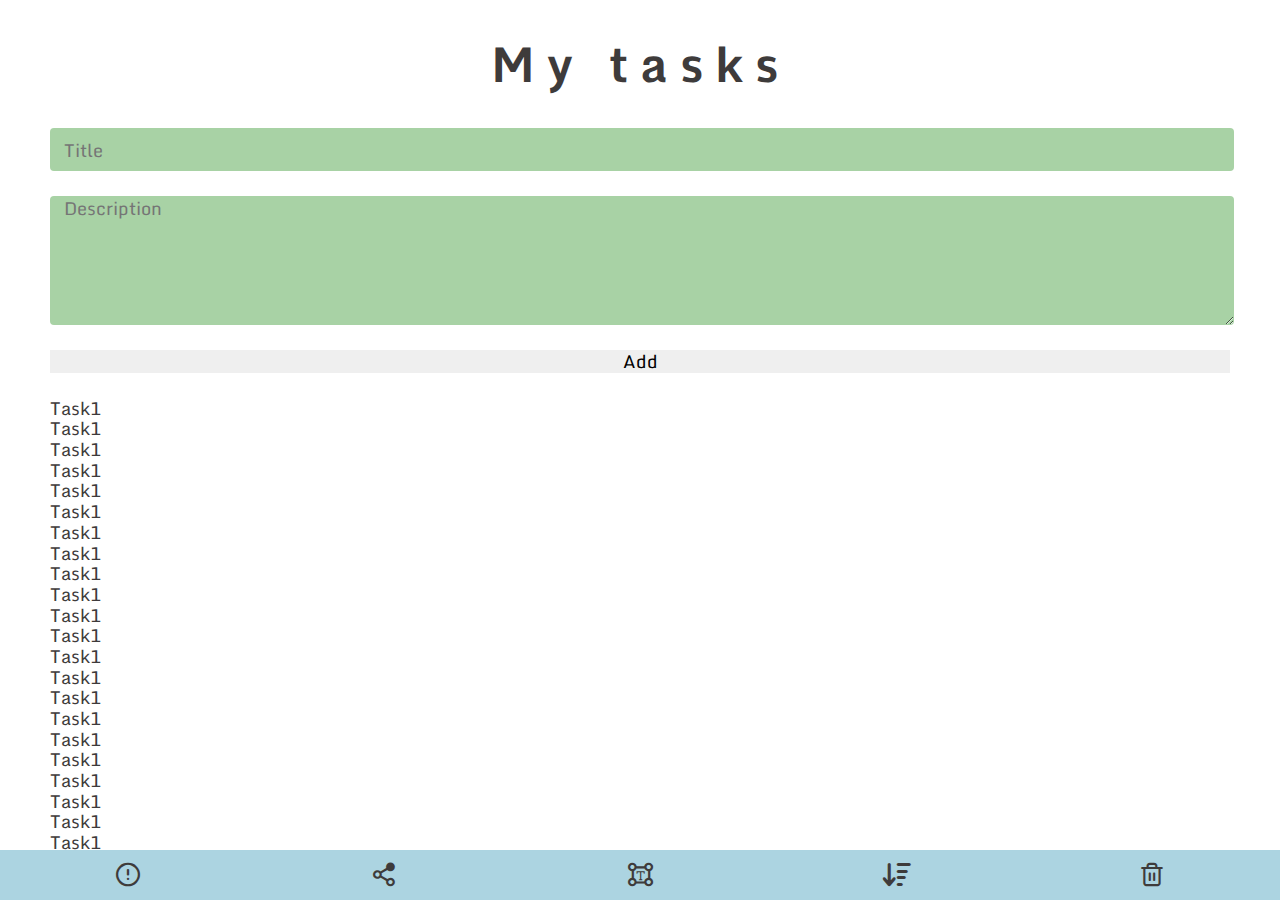
==== test.html @ 3af80680 "add new version" ====
<!DOCTYPE html>
<html lang="en">

<head>
  <meta charset="UTF-8">
  <meta http-equiv="X-UA-Compatible" content="IE=edge">
  <meta name="viewport" content="width=device-width, initial-scale=1.0">

  <link rel="preconnect" href="https://fonts.googleapis.com">
  <link rel="preconnect" href="https://fonts.gstatic.com" crossorigin>
  <link href="https://fonts.googleapis.com/css2?family=Monda:wght@400;700&display=swap" rel="stylesheet">

  <link rel="stylesheet" href="css/normalize.css">
  <link rel="stylesheet" href="css/resets.css">
  <link rel="stylesheet" href="css/icons.css">
  <link rel="stylesheet" href="css/styles.css">

  <title>Document</title>
</head>

<body>
  <h1 class="header-title">My tasks</h1>
  <form class="form">
    <input class="form-title" type="text" placeholder="Title">
    <textarea class="form-desc" placeholder="Description"></textarea>
    <button class=" form-button">Add</button>
  </form>

  <ul class="tasklist">
    <li class="taskline">Task1</li>
    <li class="taskline">Task1</li>
    <li class="taskline">Task1</li>
    <li class="taskline">Task1</li>

    <li class="taskline">Task1</li>
    <li class="taskline">Task1</li>
    <li class="taskline">Task1</li>
    <li class="taskline">Task1</li>

    <li class="taskline">Task1</li>
    <li class="taskline">Task1</li>
    <li class="taskline">Task1</li>
    <li class="taskline">Task1</li>

    <li class="taskline">Task1</li>
    <li class="taskline">Task1</li>
    <li class="taskline">Task1</li>
    <li class="taskline">Task1</li>

    <li class="taskline">Task1</li>
    <li class="taskline">Task1</li>
    <li class="taskline">Task1</li>
    <li class="taskline">Task1</li>

    <li class="taskline">Task1</li>
    <li class="taskline">Task1</li>
    <li class="taskline">Task1</li>
    <li class="taskline">Task1</li>

    <li class="taskline">Task1</li>
    <li class="taskline">Task1</li>
    <li class="taskline">Task1</li>
    <li class="taskline">Task1</li>
  </ul>

  <footer class="footer">
    <ul class="footer-buttons">
      <li class="footer-button icon-alert"></li>
      <li class="footer-button icon-share"></li>
      <li class="footer-button icon-format"></li>
      <li class="footer-button icon-sort"></li>
      <li class="footer-button icon-trash"></li>
    </ul>
  </footer>
</body>

</html>
---- css/resets.css ----
ul,
ol,
h1 {
  margin: 0;
  padding: 0;
}
---- css/icons.css ----
@font-face {
  font-family: 'mticons';
  src: url('../fonts/mticons.eot?ap3ar3');
  src: url('../fonts/mticons.eot?ap3ar3#iefix') format('embedded-opentype'),
    url('../fonts/mticons.ttf?ap3ar3') format('truetype'),
    url('../fonts/mticons.woff?ap3ar3') format('woff'),
    url('../fonts/mticons.svg?ap3ar3#mticons') format('svg');
  font-weight: normal;
  font-style: normal;
  font-display: block;
}

[class^="icon-"]::before,
[class*=" icon-"]::before {
  /* use !important to prevent issues with browser extensions that change fonts */
  font-family: 'mticons' !important;
  speak: never;
  font-style: normal;
  font-weight: normal;
  font-variant: normal;
  text-transform: none;
  line-height: 1;

  /* Better Font Rendering =========== */
  -webkit-font-smoothing: antialiased;
  -moz-osx-font-smoothing: grayscale;
}

.icon-share:before {
  content: "\e904";
}

.icon-alert:before {
  content: "\e900";
}

.icon-done:before {
  content: "\e901";
}

.icon-edit:before {
  content: "\e902";
}

.icon-format:before {
  content: "\e903";
}

.icon-sort:before {
  content: "\e905";
}

.icon-trash:before {
  content: "\e906";
}
---- css/styles.css ----
:root {
  --footer_bg: #ACD4E1;
  --font_color: #3E3B3B;
}


body {
  height: 100vh;
  background-color: #fff;
  display: flex;
  flex-direction: column;
  justify-content: space-between;

  font-family: 'Monda', sans-serif;
  font-weight: 400;
  font-size: 18px;
  color: var(--font_color);
}

.header-title {
  height: 78px;
  margin: 25px 0;
  font-family: 'Monda';
  font-style: normal;
  font-weight: 700;
  font-size: 48px;
  line-height: 78px;
  letter-spacing: 0.25em;
  text-align: center;
}

.form {
  margin: 0 50px;
  display: flex;
  flex-direction: column;
}

.form-title {
  height: 41px;
  background: #a8d2a5;
  border-radius: 4px;
}

.form-desc {
  height: 125px;
  background: #a8d2a5;
  border-radius: 4px;
}

.form-button {}

.form-title,
.form-desc,
.form-button {
  width: 100%;
  border: none;
  margin-bottom: 25px;
}

.form-title::placeholder,
.form-desc::placeholder {
  padding-left: 12px;
}

.tasklist {
  height: 100%;
  margin: 0 50px;
  list-style-type: none;
  box-sizing: border-box;
  overflow-y: scroll;
}

.footer {
  background-color: var(--footer_bg);
}

.footer-buttons {
  display: flex;
  height: 50px;
  list-style-type: none;
  align-items: center;
}

.footer-button {
  width: 25%;
  text-align: center;
  justify-content: center;
  font-size: 24px;
  line-height: 24px;
  color: var(--font_color);
}

.taskline {
  box-sizing: inherit;
}
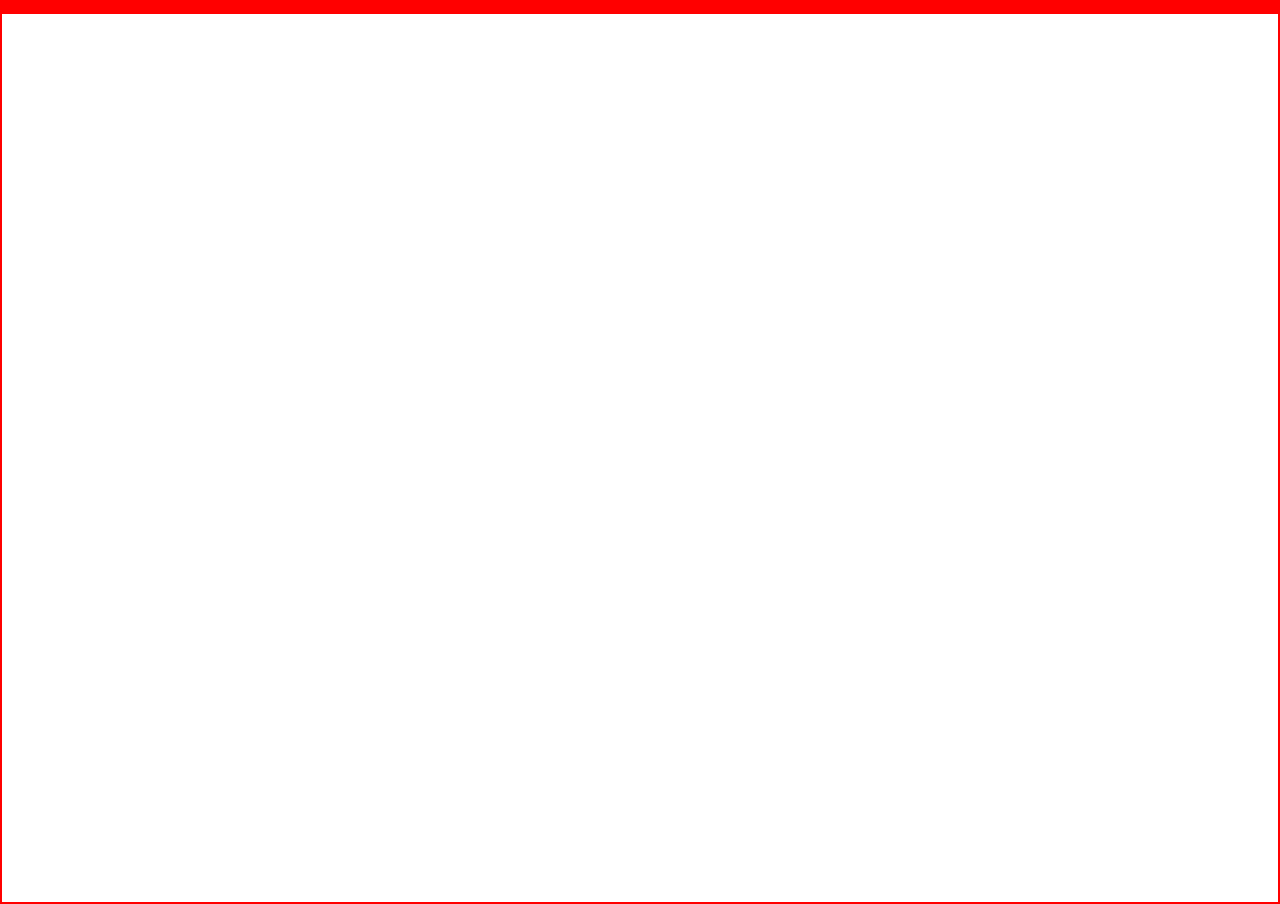
==== commit aea07556: "3 version of  verstka" ====
--- a/test.html
+++ b/test.html
@@ -19,6 +19,7 @@
 </head>
 
 <body>
+  <!-- 
   <h1 class="header-title">My tasks</h1>
   <form class="form">
     <input class="form-title" type="text" placeholder="Title">
@@ -27,40 +28,78 @@
   </form>
 
   <ul class="tasklist">
-    <li class="taskline">Task1</li>
-    <li class="taskline">Task1</li>
-    <li class="taskline">Task1</li>
-    <li class="taskline">Task1</li>
 
-    <li class="taskline">Task1</li>
-    <li class="taskline">Task1</li>
-    <li class="taskline">Task1</li>
-    <li class="taskline">Task1</li>
+    <li class="taskline">
+      <div class="tastline-menu">
+        <div class="taskline-title icon-done done lined">
+          Task 1 Title
+        </div>
+        <div class="taskline-edit icon-edit"></div>
+        <div class="taskline-trash icon-trash"></div>
+      </div>
+      <div class="underline"></div>
+      <div class="tasklkine-desc ended">
+        Lorem ipsum dolor sit amet consectetur adipisicing elit. Veniam, incidunt! Cupiditate earum quo excepturi ipsum perferendis omnis laborum architecto quasi accusamus dignissimos.
+      </div>
+    </li>
 
-    <li class="taskline">Task1</li>
-    <li class="taskline">Task1</li>
-    <li class="taskline">Task1</li>
-    <li class="taskline">Task1</li>
+    <li class="taskline">
+      <div class="tastline-menu">
+        <div class="taskline-title icon-done">
+          Task 2 Title
+        </div>
+        <div class="taskline-edit icon-edit"></div>
+        <div class="taskline-trash icon-trash"></div>
+      </div>
+      <div class="underline"></div>
+      <div class="tasklkine-desc">
+        Lorem ipsum dolor sit amet consectetur adipisicing elit. Veniam, incidunt! Cupiditate earum quo excepturi ipsum perferendis omnis laborum architecto quasi accusamus dignissimos.
+      </div>
+    </li>    
+    
+    <li class="taskline">
+      <div class="tastline-menu">
+        <div class="taskline-title icon-done">
+          Task 3 Title Task 3 Title  d2 fef23sdf fg2 
+        </div>
+        <div class="taskline-edit icon-edit"></div>
+        <div class="taskline-trash icon-trash"></div>
+      </div>
+      <div class="underline"></div>
+      <div class="tasklkine-desc">
+        Lorem ipsum, dolor sit amet consectetur adipisicing elit. Ea similique voluptate dolor quaerat deleniti perferendis odit repellendus eum recusandae in animi quos aspernatur maiores aliquam assumenda, laborum quod harum, temporibus molestiae eos sunt! Dolor cum, distinctio sit dolores corporis, suscipit magni sint asperiores error doloremque quis sunt sed nobis iusto?
+      </div>
+    </li>   
 
-    <li class="taskline">Task1</li>
-    <li class="taskline">Task1</li>
-    <li class="taskline">Task1</li>
-    <li class="taskline">Task1</li>
+    <li class="taskline">
+      <div class="tastline-menu">
+        <div class="taskline-title icon-done">
+          Task 2 Title
+        </div>
+        <div class="taskline-edit icon-edit"></div>
+        <div class="taskline-trash icon-trash"></div>
+      </div>
+      <div class="underline"></div>
+      <div class="tasklkine-desc">
+        Lorem ipsum dolor sit amet consectetur adipisicing elit. Veniam, incidunt! Cupiditate earum quo excepturi ipsum perferendis omnis laborum architecto quasi accusamus dignissimos.
+      </div>
+    </li>    
+    
+    <li class="taskline">
+      <div class="tastline-menu">
+        <div class="taskline-title icon-done">
+          Task 3 Title Task 3 Title  d2 fef23sdf fg2 
+        </div>
+        <div class="taskline-edit icon-edit"></div>
+        <div class="taskline-trash icon-trash"></div>
+      </div>
+      <div class="underline"></div>
+      <div class="tasklkine-desc">
+        Lorem ipsum, dolor sit amet consectetur adipisicing elit. Ea similique voluptate dolor quaerat deleniti perferendis odit repellendus eum recusandae in animi quos aspernatur maiores aliquam assumenda, laborum quod harum, temporibus molestiae eos sunt! Dolor cum, distinctio sit dolores corporis, suscipit magni sint asperiores error doloremque quis sunt sed nobis iusto?
+      </div>
+    </li>       
+    
 
-    <li class="taskline">Task1</li>
-    <li class="taskline">Task1</li>
-    <li class="taskline">Task1</li>
-    <li class="taskline">Task1</li>
-
-    <li class="taskline">Task1</li>
-    <li class="taskline">Task1</li>
-    <li class="taskline">Task1</li>
-    <li class="taskline">Task1</li>
-
-    <li class="taskline">Task1</li>
-    <li class="taskline">Task1</li>
-    <li class="taskline">Task1</li>
-    <li class="taskline">Task1</li>
   </ul>
 
   <footer class="footer">
@@ -71,7 +110,16 @@
       <li class="footer-button icon-sort"></li>
       <li class="footer-button icon-trash"></li>
     </ul>
-  </footer>
+  </footer> -->
+  <div class="canvas">
+    <div class="figere">
+      <div class="elips"></div>
+      <div class="elips"></div>
+      <div class="elips"></div>
+      <div class="elips"></div>
+    </div>
+  </div>
+
 </body>
 
 </html>--- a/css/styles.css
+++ b/css/styles.css
@@ -1,6 +1,9 @@
 :root {
   --footer_bg: #ACD4E1;
   --font_color: #3E3B3B;
+  --done_color: #156B2D;
+  --blue_ellips_color: #ACD4E1;
+  --lightblue_ellips_color: #C8E3EC;
 }
 
 
@@ -45,9 +48,15 @@
   height: 125px;
   background: #a8d2a5;
   border-radius: 4px;
+  resize: none;
 }
 
-.form-button {}
+.form-button {
+  height: 60px;
+  background: linear-gradient(90deg, #A8D2A5 0%, #ACD4E1 115.2%);
+  box-shadow: 0px 4px 4px #ACD4E1;
+  border-radius: 25px;
+}
 
 .form-title,
 .form-desc,
@@ -91,5 +100,89 @@
 }
 
 .taskline {
-  box-sizing: inherit;
+  margin-bottom: 40px;
+  padding-right: 10px;
+}
+
+.tastline-menu {
+  display: flex;
+  margin: 5px 0;
+}
+
+.taskline-title {
+  padding-left: 40px;
+  width: 100%;
+  position: relative;
+  left: 0;
+}
+
+.lined {
+  text-decoration: line-through;
+  color: #C4C4C4;
+}
+
+.ended {
+  color: #C4C4C4;
+}
+
+.taskline-title::before {
+  position: absolute;
+  left: 0;
+  font-size: 20px;
+}
+
+.taskline-title.done::before  {
+  color: var(--done_color);
+}
+
+.taskline-edit,
+.taskline-trash {
+  margin-left: 20px;
+  font-size: 20px;
+}
+
+.taskline-trash::before {
+  color: #BC0808
+}
+.underline {
+  width: 100%;
+  height: 2px;
+  margin-bottom: 5px;
+  background-color: #3E3B3B;
+  box-shadow: 0px 4px 4px #ACD4E1;
+}
+
+
+* {
+  border: 1px solid red;
+}
+
+.canvas {
+  /* width: 720px;
+  height: 270px;
+  margin:150px; */
+  
+}
+
+.figure {
+  margin: 200px;
+  position: relative;
+}
+
+.blue-ellipse {
+  width: 440px;
+  height: 270px;
+  background-color: var(--blue_ellips_color);
+  border-radius: 100%;
+  position: absolute;  
+}
+
+.ligth {
+  background-color: var(--lightblue_ellips_color);
+  top: 50px;
+  z-index: -1;
+}
+
+.step {
+  left: 150px
 }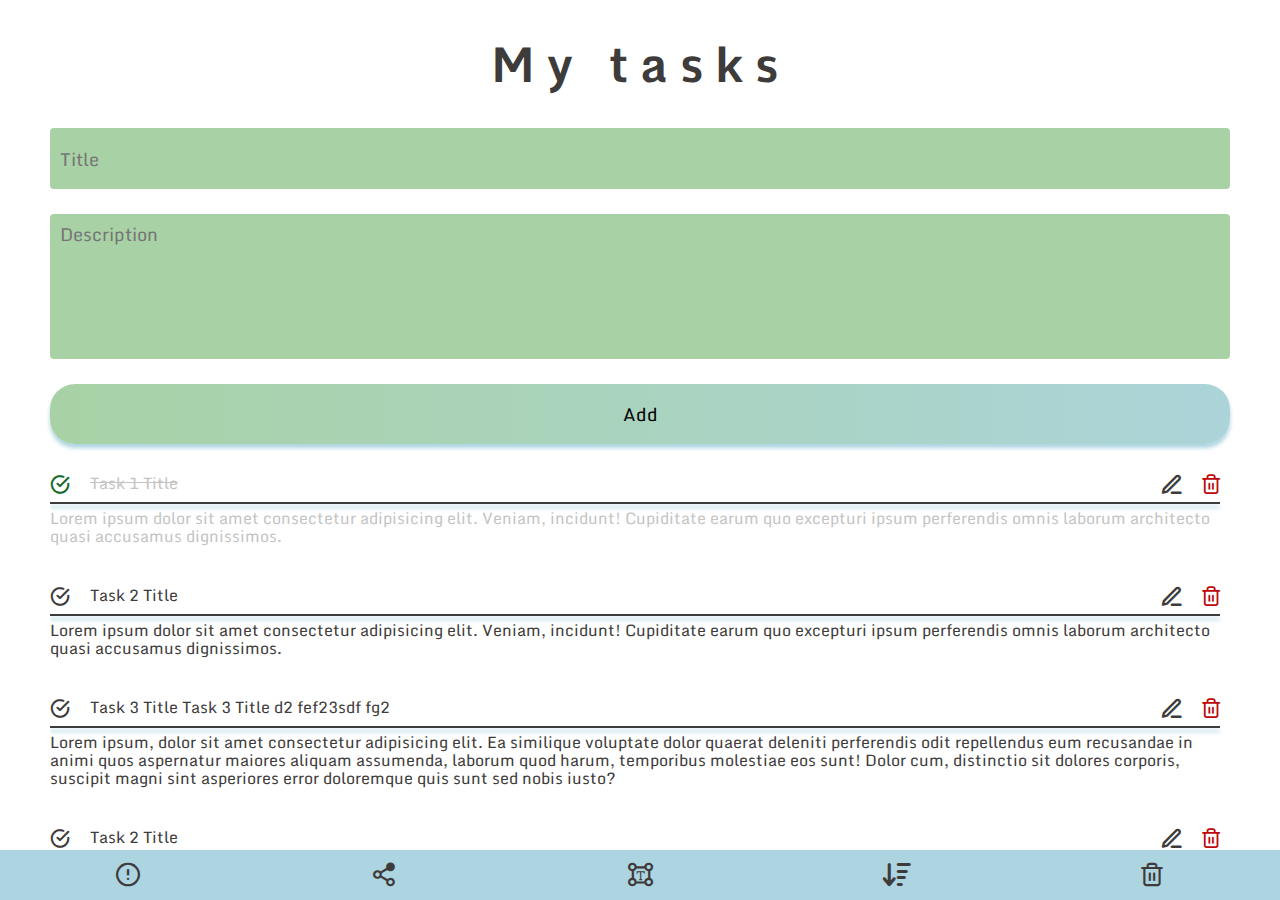
==== commit fadd07d7: "remove css image for header" ====
--- a/test.html
+++ b/test.html
@@ -19,7 +19,7 @@
 </head>
 
 <body>
-  <!-- 
+
   <h1 class="header-title">My tasks</h1>
   <form class="form">
     <input class="form-title" type="text" placeholder="Title">
@@ -39,7 +39,8 @@
       </div>
       <div class="underline"></div>
       <div class="tasklkine-desc ended">
-        Lorem ipsum dolor sit amet consectetur adipisicing elit. Veniam, incidunt! Cupiditate earum quo excepturi ipsum perferendis omnis laborum architecto quasi accusamus dignissimos.
+        Lorem ipsum dolor sit amet consectetur adipisicing elit. Veniam, incidunt! Cupiditate earum quo excepturi ipsum
+        perferendis omnis laborum architecto quasi accusamus dignissimos.
       </div>
     </li>
 
@@ -53,23 +54,27 @@
       </div>
       <div class="underline"></div>
       <div class="tasklkine-desc">
-        Lorem ipsum dolor sit amet consectetur adipisicing elit. Veniam, incidunt! Cupiditate earum quo excepturi ipsum perferendis omnis laborum architecto quasi accusamus dignissimos.
+        Lorem ipsum dolor sit amet consectetur adipisicing elit. Veniam, incidunt! Cupiditate earum quo excepturi ipsum
+        perferendis omnis laborum architecto quasi accusamus dignissimos.
       </div>
-    </li>    
-    
+    </li>
+
     <li class="taskline">
       <div class="tastline-menu">
         <div class="taskline-title icon-done">
-          Task 3 Title Task 3 Title  d2 fef23sdf fg2 
+          Task 3 Title Task 3 Title d2 fef23sdf fg2
         </div>
         <div class="taskline-edit icon-edit"></div>
         <div class="taskline-trash icon-trash"></div>
       </div>
       <div class="underline"></div>
       <div class="tasklkine-desc">
-        Lorem ipsum, dolor sit amet consectetur adipisicing elit. Ea similique voluptate dolor quaerat deleniti perferendis odit repellendus eum recusandae in animi quos aspernatur maiores aliquam assumenda, laborum quod harum, temporibus molestiae eos sunt! Dolor cum, distinctio sit dolores corporis, suscipit magni sint asperiores error doloremque quis sunt sed nobis iusto?
+        Lorem ipsum, dolor sit amet consectetur adipisicing elit. Ea similique voluptate dolor quaerat deleniti
+        perferendis odit repellendus eum recusandae in animi quos aspernatur maiores aliquam assumenda, laborum quod
+        harum, temporibus molestiae eos sunt! Dolor cum, distinctio sit dolores corporis, suscipit magni sint asperiores
+        error doloremque quis sunt sed nobis iusto?
       </div>
-    </li>   
+    </li>
 
     <li class="taskline">
       <div class="tastline-menu">
@@ -81,24 +86,28 @@
       </div>
       <div class="underline"></div>
       <div class="tasklkine-desc">
-        Lorem ipsum dolor sit amet consectetur adipisicing elit. Veniam, incidunt! Cupiditate earum quo excepturi ipsum perferendis omnis laborum architecto quasi accusamus dignissimos.
+        Lorem ipsum dolor sit amet consectetur adipisicing elit. Veniam, incidunt! Cupiditate earum quo excepturi ipsum
+        perferendis omnis laborum architecto quasi accusamus dignissimos.
       </div>
-    </li>    
-    
+    </li>
+
     <li class="taskline">
       <div class="tastline-menu">
         <div class="taskline-title icon-done">
-          Task 3 Title Task 3 Title  d2 fef23sdf fg2 
+          Task 3 Title Task 3 Title d2 fef23sdf fg2
         </div>
         <div class="taskline-edit icon-edit"></div>
         <div class="taskline-trash icon-trash"></div>
       </div>
       <div class="underline"></div>
       <div class="tasklkine-desc">
-        Lorem ipsum, dolor sit amet consectetur adipisicing elit. Ea similique voluptate dolor quaerat deleniti perferendis odit repellendus eum recusandae in animi quos aspernatur maiores aliquam assumenda, laborum quod harum, temporibus molestiae eos sunt! Dolor cum, distinctio sit dolores corporis, suscipit magni sint asperiores error doloremque quis sunt sed nobis iusto?
+        Lorem ipsum, dolor sit amet consectetur adipisicing elit. Ea similique voluptate dolor quaerat deleniti
+        perferendis odit repellendus eum recusandae in animi quos aspernatur maiores aliquam assumenda, laborum quod
+        harum, temporibus molestiae eos sunt! Dolor cum, distinctio sit dolores corporis, suscipit magni sint asperiores
+        error doloremque quis sunt sed nobis iusto?
       </div>
-    </li>       
-    
+    </li>
+
 
   </ul>
 
@@ -110,15 +119,13 @@
       <li class="footer-button icon-sort"></li>
       <li class="footer-button icon-trash"></li>
     </ul>
-  </footer> -->
-  <div class="canvas">
-    <div class="figere">
-      <div class="elips"></div>
-      <div class="elips"></div>
-      <div class="elips"></div>
-      <div class="elips"></div>
-    </div>
-  </div>
+  </footer>
+  <!-- <div class="figure">
+    <div class="ellipse one"></div>
+    <div class="ellipse two"></div>
+    <div class="ellipse ligth three"></div>
+    <div class="ellipse ligth four"></div>
+  </div> -->
 
 </body>
 
--- a/css/styles.css
+++ b/css/styles.css
@@ -52,6 +52,7 @@
 }
 
 .form-button {
+  width: 100%;
   height: 60px;
   background: linear-gradient(90deg, #A8D2A5 0%, #ACD4E1 115.2%);
   box-shadow: 0px 4px 4px #ACD4E1;
@@ -61,15 +62,16 @@
 .form-title,
 .form-desc,
 .form-button {
-  width: 100%;
   border: none;
   margin-bottom: 25px;
 }
 
-.form-title::placeholder,
-.form-desc::placeholder {
-  padding-left: 12px;
+.form-title,
+.form-desc {
+  padding: 10px;
 }
+
+
 
 .tasklist {
   height: 100%;
@@ -102,6 +104,7 @@
 .taskline {
   margin-bottom: 40px;
   padding-right: 10px;
+  font-size: 16px;
 }
 
 .tastline-menu {
@@ -131,7 +134,7 @@
   font-size: 20px;
 }
 
-.taskline-title.done::before  {
+.taskline-title.done::before {
   color: var(--done_color);
 }
 
@@ -144,6 +147,7 @@
 .taskline-trash::before {
   color: #BC0808
 }
+
 .underline {
   width: 100%;
   height: 2px;
@@ -153,28 +157,17 @@
 }
 
 
-* {
-  border: 1px solid red;
+.figure {
+  top: -150px;
+  left: calc(50% - 360px) position: relative;
 }
 
-.canvas {
-  /* width: 720px;
-  height: 270px;
-  margin:150px; */
-  
-}
-
-.figure {
-  margin: 200px;
-  position: relative;
-}
-
-.blue-ellipse {
+.ellipse {
   width: 440px;
   height: 270px;
   background-color: var(--blue_ellips_color);
   border-radius: 100%;
-  position: absolute;  
+  position: absolute;
 }
 
 .ligth {
@@ -184,5 +177,15 @@
 }
 
 .step {
-  left: 150px
+  left: 150px;
+}
+
+.two {
+  left: 250px;
+  top: 50px;
+}
+
+.four {
+  left: 250px;
+  top: 100px;
 }